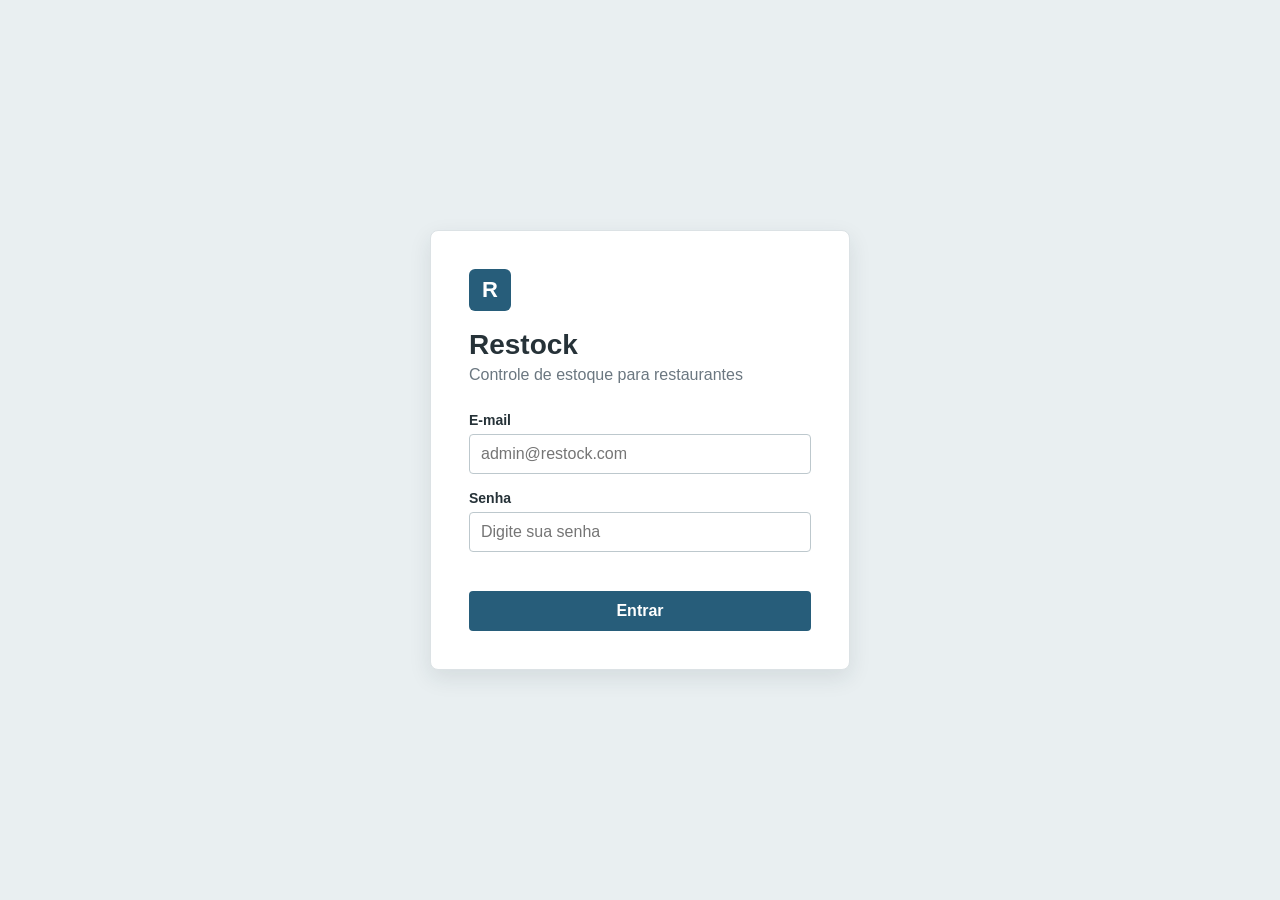
==== index.html @ 0b76b313 "Initial commit" ====
<!DOCTYPE html>
<html lang="pt-BR">
<head>
  <meta charset="UTF-8">
  <meta name="viewport" content="width=device-width, initial-scale=1.0">
  <title>Restock | Login</title>
  <link rel="stylesheet" href="css/style.css">
</head>
<body class="login-page">
  <main class="login-box">
    <div class="brand-mark">R</div>
    <h1>Restock</h1>
    <p>Controle de estoque para restaurantes</p>
    <form id="login-form" novalidate>
      <label for="email">E-mail</label>
      <input id="email" type="email" placeholder="admin@restock.com" required>
      <label for="senha">Senha</label>
      <input id="senha" type="password" placeholder="Digite sua senha" required>
      <p id="mensagem-login" class="mensagem erro" aria-live="polite"></p>
      <button type="submit" class="btn btn-principal btn-largo">Entrar</button>
    </form>
  </main>
  <script src="js/storage.js"></script>
  <script src="js/auth.js"></script>
</body>
</html>
---- css/style.css ----
:root{--azul:#275d7a;--azul-escuro:#173d52;--fundo:#f4f6f7;--texto:#263238;--muted:#6b7780;--borda:#dce2e5;--perigo:#a9473c;--sucesso:#2e7457}*{box-sizing:border-box}body{margin:0;background:var(--fundo);font-family:Arial,sans-serif;color:var(--texto)}.login-page{min-height:100vh;display:grid;place-items:center;background:#e9eff1}.login-box{width:min(420px,calc(100% - 32px));padding:38px;background:#fff;border:1px solid var(--borda);border-radius:8px;box-shadow:0 8px 22px #21313b1a}.brand-mark{width:42px;height:42px;display:grid;place-items:center;border-radius:6px;background:var(--azul);color:white;font-size:22px;font-weight:bold}.login-box h1{margin:18px 0 5px;font-size:28px}.login-box>p{margin:0 0 28px;color:var(--muted)}label{display:block;margin:16px 0 6px;font-size:14px;font-weight:bold}input,select,textarea{width:100%;padding:10px 11px;border:1px solid #bdc8cd;border-radius:4px;background:white;font:inherit;color:var(--texto)}input:focus,select:focus,textarea:focus{outline:2px solid #9cc3d6;border-color:var(--azul)}button{font:inherit;cursor:pointer}.btn{padding:10px 15px;border:1px solid transparent;border-radius:4px;font-weight:bold}.btn-principal{background:var(--azul);color:white}.btn-principal:hover{background:var(--azul-escuro)}.btn-secundario{background:white;color:var(--texto);border-color:#b9c4c9}.btn-largo{width:100%;margin-top:9px}.app-layout{min-height:100vh;display:flex}.sidebar{width:225px;padding:22px 14px;background:var(--azul-escuro);color:white;display:flex;flex-direction:column;flex-shrink:0}.logo{color:#fff;text-decoration:none;font-size:21px;font-weight:bold;padding:0 9px 26px}.logo span{display:inline-grid;place-items:center;width:27px;height:27px;background:#4c8aa9;border-radius:4px;margin-right:6px}.sidebar nav{display:grid;gap:4px}.sidebar nav a,.sair{padding:11px 12px;color:#d9e8ee;text-decoration:none;border-radius:4px;border:0;background:transparent;text-align:left;font-size:15px}.sidebar nav a:hover,.sidebar nav .ativo{background:#2b5970;color:#fff}.sair{margin-top:auto;color:#fff;border-top:1px solid #41677a;border-radius:0;padding-top:17px}.conteudo{width:100%;padding:30px;overflow:auto}header{display:flex;justify-content:space-between;align-items:start;margin-bottom:26px}h1{font-size:26px;margin:0 0 6px}h2{font-size:18px;margin:0}header p{margin:0;color:var(--muted)}.usuario{font-size:14px;color:var(--muted);padding-top:5px}.cards-resumo{display:grid;grid-template-columns:repeat(4,1fr);gap:16px;margin-bottom:22px}.card,.painel{background:#fff;border:1px solid var(--borda);border-radius:6px}.card{padding:18px}.card span{font-size:14px;color:var(--muted)}.card strong{display:block;font-size:29px;margin-top:12px;color:var(--azul-escuro)}.card.alerta strong{color:var(--perigo)}.painel{padding:20px}.titulo-painel,.barra-acoes,.filtros{display:flex;justify-content:space-between;gap:12px;align-items:center;margin-bottom:18px}.titulo-painel a{font-size:14px;color:var(--azul)}.campo-busca{max-width:340px}.tabela-wrap{overflow-x:auto}table{width:100%;border-collapse:collapse;min-width:620px}th,td{text-align:left;padding:12px 10px;border-bottom:1px solid #e5e9eb;font-size:14px}th{color:#5b6870;font-size:12px;text-transform:uppercase;letter-spacing:.02em}tbody tr:last-child td{border-bottom:0}.acoes{display:flex;gap:8px}.acao-link{border:0;background:transparent;color:var(--azul);padding:0}.acao-link.excluir{color:var(--perigo)}.status,.tipo{display:inline-block;padding:4px 8px;border-radius:10px;font-size:12px;font-weight:bold}.status-baixo,.tipo-saida{background:#fae5e2;color:#973b31}.tipo-entrada{background:#e1f0e8;color:#236348}.vazio{text-align:center;color:var(--muted);padding:24px}.mensagem{min-height:18px;margin:12px 0 0;font-size:14px;color:var(--sucesso)}.mensagem.erro{color:var(--perigo)}.modal{position:fixed;inset:0;background:#17242b88;display:grid;place-items:center;padding:20px}.modal.escondido{display:none}.modal-caixa{width:min(510px,100%);background:#fff;border-radius:6px;padding:21px}.modal-topo{display:flex;justify-content:space-between;align-items:center}.fechar{border:0;background:transparent;font-size:27px;line-height:1;color:#52616a}.linha-form{display:grid;grid-template-columns:1fr 1fr;gap:14px}.acoes-form{display:flex;justify-content:flex-end;gap:10px;margin-top:20px}.formulario-painel{max-width:650px}.formulario-painel h2{margin-bottom:5px}.filtros{justify-content:flex-start}.filtros select{width:180px}@media(max-width:800px){.sidebar{width:180px}.conteudo{padding:22px}.cards-resumo{grid-template-columns:repeat(2,1fr)}}@media(max-width:580px){.app-layout{display:block}.sidebar{width:100%;min-height:auto;padding:14px;display:block}.logo{display:inline-block;padding:0}.sidebar nav{display:flex;overflow:auto;margin-top:12px}.sidebar nav a{white-space:nowrap}.sair{position:absolute;right:12px;top:14px;border:0;padding:8px}.conteudo{padding:20px}header{display:block}.usuario{margin-top:10px}.cards-resumo{grid-template-columns:1fr}.barra-acoes,.filtros{align-items:stretch;flex-direction:column}.campo-busca{max-width:none}.linha-form{grid-template-columns:1fr}}
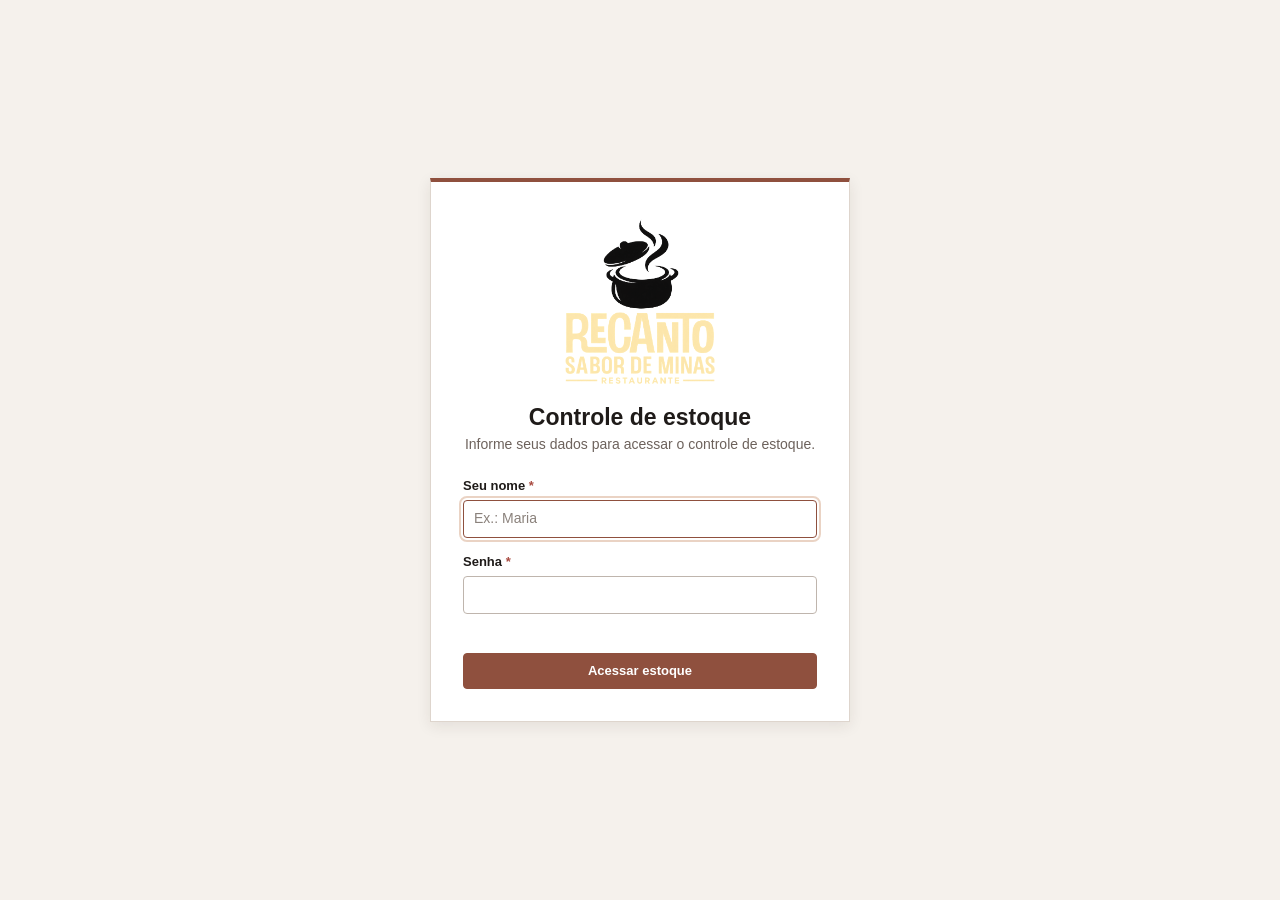
==== commit 0535f09e: "update" ====
--- a/index.html
+++ b/index.html
@@ -1,23 +1,24 @@
-<!DOCTYPE html>
+<!doctype html>
 <html lang="pt-BR">
 <head>
   <meta charset="UTF-8">
   <meta name="viewport" content="width=device-width, initial-scale=1.0">
-  <title>Restock | Login</title>
+  <title>Recanto Sabor de Minas | Estoque</title>
+  <link rel="icon" type="image/png" href="assets/icone-favicon.png">
   <link rel="stylesheet" href="css/style.css">
 </head>
 <body class="login-page">
   <main class="login-box">
-    <div class="brand-mark">R</div>
-    <h1>Restock</h1>
-    <p>Controle de estoque para restaurantes</p>
+    <div class="brand-lockup"><img class="brand-logo" src="assets/logo-recanto-completo.png" alt="Recanto Sabor de Minas"></div>
+    <h1>Controle de estoque</h1>
+    <p>Informe seus dados para acessar o controle de estoque.</p>
     <form id="login-form" novalidate>
-      <label for="email">E-mail</label>
-      <input id="email" type="email" placeholder="admin@restock.com" required>
-      <label for="senha">Senha</label>
-      <input id="senha" type="password" placeholder="Digite sua senha" required>
+      <label for="nome">Seu nome <span class="required">*</span></label>
+      <input id="nome" autocomplete="name" maxlength="60" placeholder="Ex.: Maria" required autofocus>
+      <label for="senha">Senha <span class="required">*</span></label>
+      <input id="senha" type="password" autocomplete="current-password" required>
       <p id="mensagem-login" class="mensagem erro" aria-live="polite"></p>
-      <button type="submit" class="btn btn-principal btn-largo">Entrar</button>
+      <button type="submit" class="btn btn-principal btn-largo">Acessar estoque</button>
     </form>
   </main>
   <script src="js/storage.js"></script>
--- a/css/style.css
+++ b/css/style.css
@@ -1 +1,24 @@
-:root{--azul:#275d7a;--azul-escuro:#173d52;--fundo:#f4f6f7;--texto:#263238;--muted:#6b7780;--borda:#dce2e5;--perigo:#a9473c;--sucesso:#2e7457}*{box-sizing:border-box}body{margin:0;background:var(--fundo);font-family:Arial,sans-serif;color:var(--texto)}.login-page{min-height:100vh;display:grid;place-items:center;background:#e9eff1}.login-box{width:min(420px,calc(100% - 32px));padding:38px;background:#fff;border:1px solid var(--borda);border-radius:8px;box-shadow:0 8px 22px #21313b1a}.brand-mark{width:42px;height:42px;display:grid;place-items:center;border-radius:6px;background:var(--azul);color:white;font-size:22px;font-weight:bold}.login-box h1{margin:18px 0 5px;font-size:28px}.login-box>p{margin:0 0 28px;color:var(--muted)}label{display:block;margin:16px 0 6px;font-size:14px;font-weight:bold}input,select,textarea{width:100%;padding:10px 11px;border:1px solid #bdc8cd;border-radius:4px;background:white;font:inherit;color:var(--texto)}input:focus,select:focus,textarea:focus{outline:2px solid #9cc3d6;border-color:var(--azul)}button{font:inherit;cursor:pointer}.btn{padding:10px 15px;border:1px solid transparent;border-radius:4px;font-weight:bold}.btn-principal{background:var(--azul);color:white}.btn-principal:hover{background:var(--azul-escuro)}.btn-secundario{background:white;color:var(--texto);border-color:#b9c4c9}.btn-largo{width:100%;margin-top:9px}.app-layout{min-height:100vh;display:flex}.sidebar{width:225px;padding:22px 14px;background:var(--azul-escuro);color:white;display:flex;flex-direction:column;flex-shrink:0}.logo{color:#fff;text-decoration:none;font-size:21px;font-weight:bold;padding:0 9px 26px}.logo span{display:inline-grid;place-items:center;width:27px;height:27px;background:#4c8aa9;border-radius:4px;margin-right:6px}.sidebar nav{display:grid;gap:4px}.sidebar nav a,.sair{padding:11px 12px;color:#d9e8ee;text-decoration:none;border-radius:4px;border:0;background:transparent;text-align:left;font-size:15px}.sidebar nav a:hover,.sidebar nav .ativo{background:#2b5970;color:#fff}.sair{margin-top:auto;color:#fff;border-top:1px solid #41677a;border-radius:0;padding-top:17px}.conteudo{width:100%;padding:30px;overflow:auto}header{display:flex;justify-content:space-between;align-items:start;margin-bottom:26px}h1{font-size:26px;margin:0 0 6px}h2{font-size:18px;margin:0}header p{margin:0;color:var(--muted)}.usuario{font-size:14px;color:var(--muted);padding-top:5px}.cards-resumo{display:grid;grid-template-columns:repeat(4,1fr);gap:16px;margin-bottom:22px}.card,.painel{background:#fff;border:1px solid var(--borda);border-radius:6px}.card{padding:18px}.card span{font-size:14px;color:var(--muted)}.card strong{display:block;font-size:29px;margin-top:12px;color:var(--azul-escuro)}.card.alerta strong{color:var(--perigo)}.painel{padding:20px}.titulo-painel,.barra-acoes,.filtros{display:flex;justify-content:space-between;gap:12px;align-items:center;margin-bottom:18px}.titulo-painel a{font-size:14px;color:var(--azul)}.campo-busca{max-width:340px}.tabela-wrap{overflow-x:auto}table{width:100%;border-collapse:collapse;min-width:620px}th,td{text-align:left;padding:12px 10px;border-bottom:1px solid #e5e9eb;font-size:14px}th{color:#5b6870;font-size:12px;text-transform:uppercase;letter-spacing:.02em}tbody tr:last-child td{border-bottom:0}.acoes{display:flex;gap:8px}.acao-link{border:0;background:transparent;color:var(--azul);padding:0}.acao-link.excluir{color:var(--perigo)}.status,.tipo{display:inline-block;padding:4px 8px;border-radius:10px;font-size:12px;font-weight:bold}.status-baixo,.tipo-saida{background:#fae5e2;color:#973b31}.tipo-entrada{background:#e1f0e8;color:#236348}.vazio{text-align:center;color:var(--muted);padding:24px}.mensagem{min-height:18px;margin:12px 0 0;font-size:14px;color:var(--sucesso)}.mensagem.erro{color:var(--perigo)}.modal{position:fixed;inset:0;background:#17242b88;display:grid;place-items:center;padding:20px}.modal.escondido{display:none}.modal-caixa{width:min(510px,100%);background:#fff;border-radius:6px;padding:21px}.modal-topo{display:flex;justify-content:space-between;align-items:center}.fechar{border:0;background:transparent;font-size:27px;line-height:1;color:#52616a}.linha-form{display:grid;grid-template-columns:1fr 1fr;gap:14px}.acoes-form{display:flex;justify-content:flex-end;gap:10px;margin-top:20px}.formulario-painel{max-width:650px}.formulario-painel h2{margin-bottom:5px}.filtros{justify-content:flex-start}.filtros select{width:180px}@media(max-width:800px){.sidebar{width:180px}.conteudo{padding:22px}.cards-resumo{grid-template-columns:repeat(2,1fr)}}@media(max-width:580px){.app-layout{display:block}.sidebar{width:100%;min-height:auto;padding:14px;display:block}.logo{display:inline-block;padding:0}.sidebar nav{display:flex;overflow:auto;margin-top:12px}.sidebar nav a{white-space:nowrap}.sair{position:absolute;right:12px;top:14px;border:0;padding:8px}.conteudo{padding:20px}header{display:block}.usuario{margin-top:10px}.cards-resumo{grid-template-columns:1fr}.barra-acoes,.filtros{align-items:stretch;flex-direction:column}.campo-busca{max-width:none}.linha-form{grid-template-columns:1fr}}
+:root {
+  --marrom: #8f503e; --marrom-escuro: #63352a; --creme: #f6d4ab; --fundo: #f5f1ec; --superficie: #fff; --texto: #1f1b19; --muted: #6d625c; --borda: #ded5cd; --borda-suave: #ebe5df; --perigo: #a8493f; --perigo-fundo: #f8e8e5; --sucesso: #397052; --sucesso-fundo: #e7f1ea; --aviso: #8a5a19; --aviso-fundo: #fff2d9;
+}
+.sidebar .brand-lockup .brand-logo { width: 42px; height: 42px; padding: 3px; background: var(--creme); border-radius: 4px; }
+
+/* Indicadores operacionais: discretos, sem aparência de etiquetas promocionais. */
+body .status, body .tipo { display: inline-flex; align-items: center; gap: 6px; padding: 0; color: var(--texto); background: transparent; border: 0; border-radius: 0; font-size: 12px; font-weight: 600; white-space: nowrap; }
+body .status::before, body .tipo::before { width: 7px; height: 7px; flex: 0 0 7px; background: #837870; content: ""; }
+body .status-normal::before, body .tipo-entrada::before { background: var(--sucesso); }
+body .status-baixo::before, body .tipo-saida::before { background: var(--perigo); }
+body .status-normal, body .tipo-entrada { color: #365847; }
+body .status-baixo, body .tipo-saida { color: #763c34; }
+* { box-sizing: border-box; }
+body { margin: 0; background: var(--fundo); color: var(--texto); font: 14px/1.4 "Segoe UI", Arial, sans-serif; }
+button, input, select, textarea { font: inherit; } button { cursor: pointer; } button:disabled { cursor: not-allowed; opacity: .58; }
+a:focus-visible, button:focus-visible, input:focus-visible, select:focus-visible, textarea:focus-visible { outline: 3px solid #dba98a; outline-offset: 2px; }
+.brand-lockup { display: flex; align-items: center; gap: 10px; color: inherit; text-decoration: none; }.brand-logo { display: block; width: 42px; height: 42px; flex: 0 0 auto; }.brand-name { display: block; font-family: Georgia, "Times New Roman", serif; font-size: 17px; font-weight: bold; line-height: 1.1; }.brand-subtitle { display: block; margin-top: 2px; font-size: 11px; font-weight: 600; letter-spacing: .04em; text-transform: uppercase; opacity: .78; }
+.login-page { min-height: 100vh; display: grid; place-items: center; padding: 24px; background: var(--fundo); }.login-box { width: min(420px, 100%); padding: 32px; background: var(--superficie); border: 1px solid var(--borda); border-top: 4px solid var(--marrom); box-shadow: 0 4px 14px rgba(49,31,23,.09); }.login-box .brand-lockup { justify-content: center; color: var(--marrom-escuro); text-align: left; }.login-box .brand-logo { width: 172px; height: 172px; }.login-box h1 { margin: 18px 0 4px; font-size: 23px; text-align: center; }.login-box > p { margin: 0 0 22px; color: var(--muted); text-align: center; }.login-footer { margin: 24px 0 0; color: var(--muted); font-size: 12px; text-align: center; }
+label { display: block; margin: 15px 0 5px; font-size: 13px; font-weight: 700; }.required { color: var(--perigo); } input, select, textarea { width: 100%; min-height: 38px; padding: 8px 10px; color: var(--texto); background: #fff; border: 1px solid #bfb5ad; border-radius: 4px; } textarea { min-height: 78px; resize: vertical; } input::placeholder, textarea::placeholder { color: #8a817b; } input:focus, select:focus, textarea:focus { border-color: var(--marrom); outline: 2px solid #ead3c4; }
+.btn { display: inline-flex; min-height: 36px; align-items: center; justify-content: center; gap: 6px; padding: 7px 12px; border: 1px solid transparent; border-radius: 4px; font-size: 13px; font-weight: 700; }.btn-principal { color: #fff; background: var(--marrom); border-color: var(--marrom); }.btn-principal:hover { background: var(--marrom-escuro); border-color: var(--marrom-escuro); }.btn-secundario { color: var(--texto); background: #fff; border-color: #bcb2aa; }.btn-secundario:hover { background: #f7f3f0; }.btn-largo { width: 100%; margin-top: 10px; }
+.app-layout { display: flex; min-height: 100vh; }.sidebar { width: 236px; min-height: 100vh; padding: 18px 12px; color: #fff; background: var(--marrom-escuro); display: flex; flex: 0 0 auto; flex-direction: column; }.sidebar .brand-lockup { padding: 0 8px 21px; color: #fff; border-bottom: 1px solid rgba(255,255,255,.2); }.sidebar .brand-logo { width: 38px; height: 38px; }.sidebar nav { display: grid; gap: 3px; padding-top: 16px; }.sidebar nav a, .sair { display: block; padding: 10px 11px; color: #f8eae0; background: transparent; border: 0; border-radius: 4px; text-align: left; text-decoration: none; }.sidebar nav a:hover, .sidebar nav .ativo { color: #fff; background: var(--marrom); }.sair { margin-top: auto; padding-top: 15px; border-top: 1px solid rgba(255,255,255,.2); border-radius: 0; }.sair:hover { color: #fff; }.conteudo { width: 100%; min-width: 0; padding: 24px 28px 32px; overflow: auto; }.topo-pagina { display: flex; align-items: flex-start; justify-content: space-between; gap: 20px; padding-bottom: 18px; margin-bottom: 18px; border-bottom: 1px solid var(--borda); } h1 { margin: 0 0 3px; font-size: 24px; line-height: 1.2; } h2 { margin: 0; font-size: 16px; }.topo-pagina p { margin: 0; color: var(--muted); }.usuario { padding: 7px 10px; color: var(--marrom-escuro); background: #f9eadd; border: 1px solid #e8c5a8; border-radius: 4px; font-size: 13px; white-space: nowrap; }
+.cards-resumo { display: grid; grid-template-columns: repeat(4,minmax(150px,1fr)); gap: 12px; margin-bottom: 16px; }.card, .painel { background: var(--superficie); border: 1px solid var(--borda); border-radius: 5px; }.card { min-height: 91px; padding: 14px; border-top: 3px solid var(--marrom); }.card.alerta { border-top-color: var(--perigo); }.card span { color: var(--muted); font-size: 13px; }.card strong { display: block; margin-top: 7px; color: var(--marrom-escuro); font-size: 25px; line-height: 1; }.card.alerta strong { color: var(--perigo); }.painel { padding: 16px; }.titulo-painel, .barra-acoes, .filtros { display: flex; align-items: center; justify-content: space-between; gap: 10px; margin-bottom: 14px; }.titulo-painel a { color: var(--marrom); font-size: 13px; font-weight: 700; }.campo-busca { max-width: 350px; }.barra-acoes .campo-busca { margin-right: auto; }.tabela-wrap { overflow-x: auto; border: 1px solid var(--borda-suave); } table { width: 100%; min-width: 700px; border-collapse: collapse; } th, td { padding: 10px; border-bottom: 1px solid var(--borda-suave); text-align: left; vertical-align: middle; font-size: 13px; } th { color: #5b504a; background: #f9f6f3; font-size: 11px; font-weight: 700; letter-spacing: .04em; text-transform: uppercase; white-space: nowrap; } tbody tr:hover { background: #fcfaf8; } tbody tr:last-child td { border-bottom: 0; }.acoes { display: flex; gap: 9px; }.acao-link { padding: 0; color: var(--marrom); background: transparent; border: 0; font-size: 13px; font-weight: 700; text-decoration: underline; text-underline-offset: 2px; }.acao-link.excluir { color: var(--perigo); }.vazio { padding: 26px; color: var(--muted); text-align: center; }.mensagem { min-height: 19px; margin: 10px 0 0; color: var(--sucesso); font-size: 13px; font-weight: 600; }.mensagem.erro { color: var(--perigo); }
+.modal { position: fixed; inset: 0; display: grid; place-items: center; padding: 20px; background: rgba(31,27,25,.55); }.modal.escondido { display: none; }.modal-caixa { width: min(540px,100%); max-height: calc(100vh - 40px); padding: 20px; overflow: auto; background: #fff; border: 1px solid var(--borda); border-radius: 5px; box-shadow: 0 10px 24px rgba(31,27,25,.2); }.modal-topo { display: flex; align-items: center; justify-content: space-between; padding-bottom: 12px; border-bottom: 1px solid var(--borda-suave); }.fechar { width: 32px; height: 32px; padding: 0; color: #5b504a; background: transparent; border: 0; font-size: 26px; line-height: 1; }.linha-form { display: grid; grid-template-columns: 1fr 1fr; gap: 14px; }.acoes-form { display: flex; justify-content: flex-end; gap: 8px; margin-top: 18px; padding-top: 14px; border-top: 1px solid var(--borda-suave); }.formulario-painel { max-width: 700px; }.formulario-painel h2 { margin-bottom: 2px; }.ajuda-form { margin: 0 0 12px; color: var(--muted); font-size: 13px; }.info-estoque { display: none; margin: 13px 0 0; padding: 9px 10px; color: #5a4438; background: #fbf3eb; border-left: 3px solid var(--marrom); font-size: 13px; }.info-estoque.visivel { display: block; }.info-estoque.entrada { color: #2e6848; background: var(--sucesso-fundo); border-left-color: var(--sucesso); }.info-estoque.saida { color: var(--aviso); background: var(--aviso-fundo); border-left-color: var(--aviso); }.filtros { justify-content: flex-start; }.filtros select { width: 180px; }
+@media (max-width:850px) { .sidebar { width: 200px; }.conteudo { padding: 20px; }.cards-resumo { grid-template-columns: repeat(2,1fr); } } @media (max-width:620px) { .app-layout { display: block; }.sidebar { width: 100%; min-height: auto; padding: 12px; display: block; }.sidebar .brand-lockup { display: inline-flex; padding: 0; border: 0; }.sidebar nav { display: flex; margin-top: 10px; padding-top: 0; overflow-x: auto; }.sidebar nav a { white-space: nowrap; }.sair { position: absolute; top: 13px; right: 12px; margin: 0; padding: 8px; border: 0; }.conteudo { padding: 18px 14px; }.topo-pagina { display: block; }.usuario { display: inline-block; margin-top: 10px; }.cards-resumo { grid-template-columns: 1fr; }.barra-acoes, .filtros { align-items: stretch; flex-direction: column; }.campo-busca { max-width: none; }.linha-form { grid-template-columns: 1fr; } }
